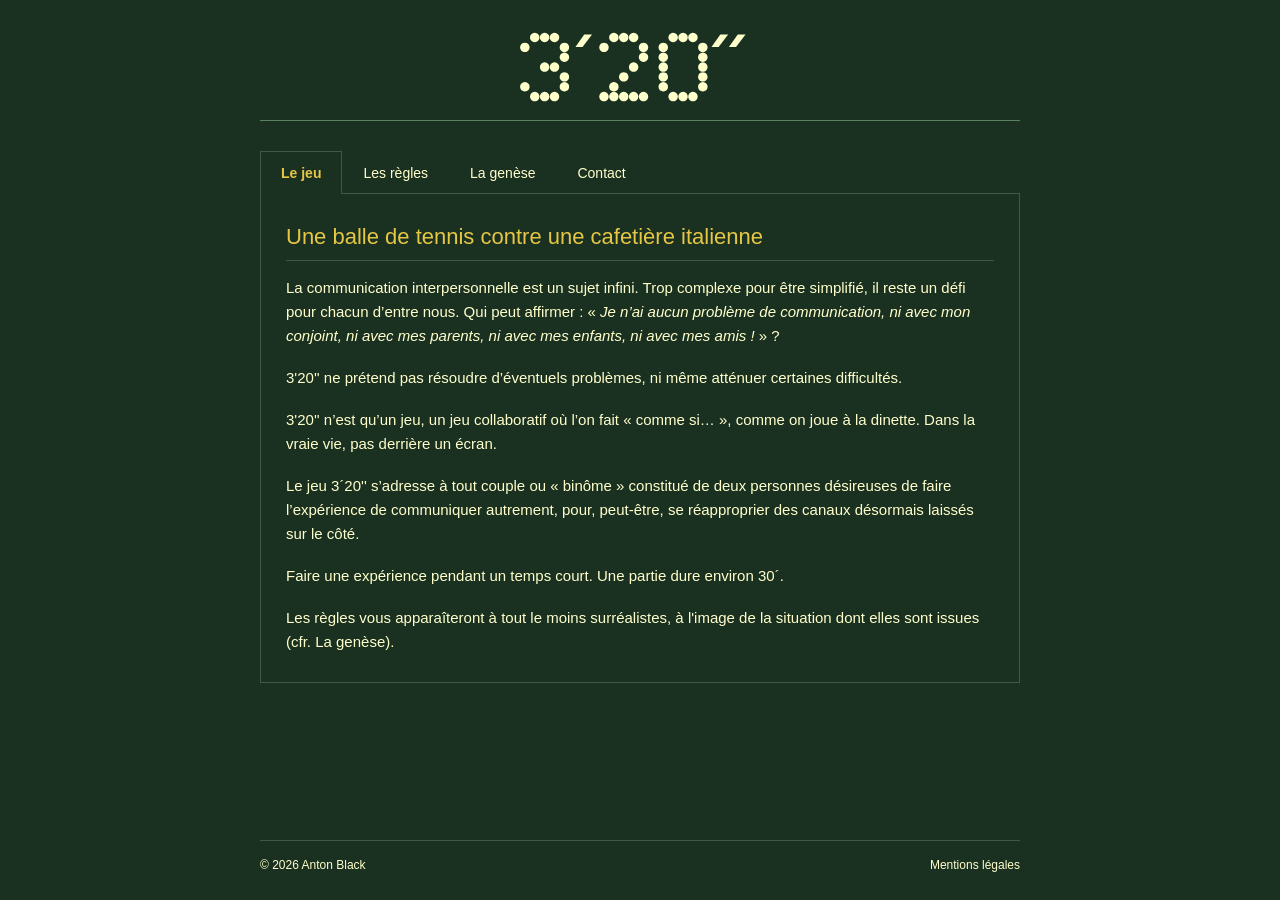
==== jeu.html @ 94078433 "Correct author's name from 'Aonton' to 'Anton'" ====
<!DOCTYPE html>
<html lang="fr">
<head>
    <meta charset="UTF-8">
    <meta name="viewport" content="width=device-width, initial-scale=1">
    <title>3´20´´ — Le jeu</title>
    <meta name="description" content="3´20´´ — les règles d'un jeu collaboratif pour jouer à communiquer à deux.">
    <link rel="stylesheet" href="style.css">
</head>
<body>

    <header class="site-header container">
        <h1 class="site-title"><a href="index.html" title="Retour à la page d'entrée"><img src="images/titre-jaune.svg" alt="3´20´´"></a></h1>
    </header>

    <main class="container">
        <div class="tabs">
            <!-- Boutons radio cachés qui pilotent les onglets -->
            <input type="radio" name="onglets" id="tab-jeu" checked>
            <input type="radio" name="onglets" id="tab-regles">
            <input type="radio" name="onglets" id="tab-genese">
            <input type="radio" name="onglets" id="tab-contact">

            <nav class="tabs-menu" aria-label="Sections">
                <label for="tab-jeu">Le jeu</label>
                <label for="tab-regles">Les règles</label>
                <label for="tab-genese">La genèse</label>
                <label for="tab-contact">Contact</label>
            </nav>

            <!-- ===== Onglet 1 : Le jeu ===== -->
            <section class="tab-panel" id="panel-jeu">
                <h2>Une balle de tennis contre une cafetière italienne</h2>
                <p>La communication interpersonnelle est un sujet infini. Trop complexe pour être simplifié, il reste un défi pour chacun d’entre nous. 
                    Qui peut affirmer&nbsp;: «<i>&nbsp;Je n’ai aucun problème de communication, ni avec mon conjoint, ni avec mes parents, ni avec mes enfants,
                    ni avec mes amis&nbsp;!&nbsp;</i>»&nbsp;?</p>
                <p>3'20'' ne prétend pas résoudre d’éventuels problèmes, ni même atténuer certaines difficultés. <P\>
                    <p>3'20'' n’est qu’un jeu, un jeu collaboratif où l’on fait «&nbsp;comme si…&nbsp;», comme on joue à la dinette. 
                        Dans la vraie vie, pas derrière un écran.</p>
                <p>Le jeu 3´20'' s’adresse à tout couple ou «&nbsp;binôme&nbsp;» constitué de deux personnes désireuses de faire l’expérience de communiquer 
                    autrement, pour, peut-être, se réapproprier des canaux désormais laissés sur le côté.</p>
                <p>Faire une expérience pendant un temps court. Une partie dure environ 30´.</p>
                <p>Les règles vous apparaîteront à tout le moins surréalistes, à l'image de la situation dont elles sont issues (cfr. La genèse).</p>
                
            </section>

            <!-- ===== Onglet 2 : Les règles ===== -->
            <section class="tab-panel" id="panel-regles">
                <h2>1 – Le matériel</h2>
                <ul>
                    <li>une balle de tennis</li>
                    <li>une petite bouteille isotherme</li>
                    <li>du café (ou de l'eau), dans la bouteille</li>
                    <li>deux gobelets</li>
                    <li>un minuteur (le téléphone par ex.)</li>
                </ul>

                <h2>2 – Les principes</h2>
                 <ul>
                <li>"Un regard en dit plus que milles mots." Ce principe prévaut dans tous les cas où la règle fait défaut, ou lorsque celle-ci impose le silence.</li>
                <li>3´20´´, c'est le temps qu'il faut, dans une petite cafetière italienne, pour que le café monte. 
                     Pendant ce temps, personne ne parle. Ensuite, un seul joueur peut prendre la parole, le temps d'un café&nbsp; : celui qui reçoit la balle.</li>
                 </ul>
                <h2>3 – Comment jouer</h2>
                <ol>
                    <li>Marchez en silence. Prenez le temps d'être ensemble, sans parler.</li>
                    <li>Quand vous êtes prêt, dites-le d'un regard. Attendez que l'autre le soit aussi.</li>
                    <li>Celui qui, d'habitude parle le plus, tend la balle à l'autre. Si vous ne vous connaissez pas&nbsp;: 
                        c'est celui qui est le plus à l'ouest qui donne la balle. Donner la balle signifie &nbsp;: "Je t'écoute."</li>
                    <li>Celui qui tient la balle prépare un café dans sa tête&nbsp;: dévisser la cafetière, verser l'eau, mettre le café, revisser, 			poser sur le feu. Quand c'est prêt, un regard, et on lance le minuteur.</li>
                    <li>3´20´´ de silence. On continue de marcher. Regards, gestes, sourires&nbsp;: tout est permis, sauf les mots.</li>
                    <li>Le minuteur sonne&nbsp;: arrêtez-vous, face à face. Celui qui a la balle à le droit à la parole, lui seul. 
                        Il sert d'abord un café à l'autre, puis à lui-même. Les joueurs restent en contact visuel. 
                        Tour à tour, celui qui détient la balle parle, ou pas, à deux ils boivent une gorgée. </li>
                    <li>Quand les gobelets sont vides le temps de parole est terminé. Le joueur qui détient la balle la tend à l'autre.</li>
                    <li>Il peut aussi ne rien dire. Vous buvez le café en silence. C'est très bien aussi.</li>
                    <li>Enchaînez plusieurs cafés. C'est là que l'échange commence vraiment.</li>
                </ol>

                <h2>4 – Pour arrêter</h2>
                <p>Celui qui détient la balle la range. Si une prochaine partie est envisagée, il la conserve. Le consensus s'obtient par le regard.  
                    Pas besoin d'expliquer. La partie s'arrête, la balade continue. La règle du silence est levée. 
                    Le cas échéant, la partie suivante reprendra là où celle-ci s'est arrêtée. </p>

                <p class="conclusion">Il n'y a ni gagnant ni perdant. 3´20´´ ne fera pas naître ce qui n'existe pas, mais permettra de voir clairement ce qui est là.</p>
            </section>

            <!-- ===== Onglet 3&nbsp;: La genèse ===== -->
            <section class="tab-panel" id="panel-genese">
                <p> </p>
                <p>Un jour, un jeune homme nommé Isidore. En société, il ne possède pas les codes.                  
                De temps en temps, il joue au tennis. Lorsqu'il est prêt à recevoir le service, à son adversaire, il lance : "Je t'écoute". </p>
                <p>   
                </p>
                <p>Tous les matins, il prend un café.
                </p>
                <p> Plus tard, une rencontre : Ophélie. D'abord un message, puis des échanges. Un coup de fil, un rendez-vous. 
                    Retour aux messages, beaucoup de messages. </p> 
                <p> Et le matin, toujours un café.    
                </p>    
                <p> Ensuite un deuxième rendez-vous. Après, trop de messages. Pas de rejet, beaucoup d'attente. Être patient. 
                    Toujours des messages. Mais plus d'échanges. Pas de règles. Il n'y en a jamais eu.</p>
                <p> 
                    Isidore a besoin de règles. Comme au tennis. 
                </p>
                <p> Et tous les matins, toujours un café. Avec une cafetière italienne. Ici aussi, il faut être patient.
                    Mais le café, lui, il arrive. Tous les jours après la même attente :  3'20''.
                </p>
                <p> Proposer des règles, voilà son idée. Mais lesquelles&nbsp;?&nbsp;: Isidore imagine un terrain. Mais pas de match, pas d'arbitre, pas de score. 
                    Une balade à deux, un silence partagé, une balle de tennis. On la tend, de la main à la main. 
                    Par ce geste on dit&nbsp;: "Je t'écoute." Ensuite on attend 3'20'' avant de parler.</p>
                <p> 
                Isidore le sait : ses règles ne serviront à rien. Alors, il décide d'en faire un jeu. Un jeu pour les autres. Pas tous les autres, sans doute. 
                    Mais surtout, il arrête d'attendre.
                </p>
                <p>Bien sûr, aucun grand chelem ne se gagne si l'on prend un café après chaque service. Mais justement, c'est un peu l'idée.</p>
                <p>Imaginez. Un chemin, deux personnes marchent sans rien dire. Un regard&nbsp;: on est prêt. L'un tend la balle à l'autre, 
                   et enclenche le minuteur. 3'20'' toujours en silence. Que les pas, les regards. 
                   Puis on s'arrête, on se sert un café, et celui qui tient la balle prend la parole. Ou pas. 
                   Le silence aussi se partage. On ne peut pas ne pas communiquer.</p>
                <p>Ce jeu ne fait pas naître ce qui n'existe pas. Il permet de voir, seulement, mais clairement, ce qui est là.</p>
                <p>Il a appelé le jeu : 3'20''. Le temps qu'il faut pour le café soit prêt.</p>
                <p>Pour qu'on le soit aussi.</p>
            </section>

            <!-- ===== Onglet 4 : Auteur et contact ===== -->
            <section class="tab-panel" id="panel-contact">
                <h2>L'auteur</h2>
                <p>Anton Black est un quidam un peu créatif. Suffisamment pour créer ce site. Et assez naïf pour croire qu'il pourra en amuser certains.</p>

                <h2>Contact</h2>
                <!-- Envoi via FormSubmit vers antonblack@outlook.fr (sans compte).
                     Au premier envoi, FormSubmit écrit à cette adresse pour faire confirmer le formulaire. -->
                <form class="contact-form" action="https://formsubmit.co/8ae5e5d3eb2d9520382e421dacf7f8b5" method="POST">
                    <input type="hidden" name="_subject" value="3´20´´ — nouveau message du site">
                    <input type="hidden" name="_template" value="table">
                    <input type="hidden" name="_next" value="https://ghabwm.github.io/3min20/jeu.html">
                    <label>Nom
                        <input type="text" name="nom" required>
                    </label>
                    <label>Adresse e-mail
                        <input type="email" name="email" required>
                    </label>
                    <label>Message
                        <textarea name="message" required></textarea>
                    </label>
                    <button type="submit" class="btn-sobre">Envoyer</button>
                </form>
            </section>
        </div>
    </main>

    <footer class="site-footer">
        <p>© 2026 Anton Black</p>
        <a href="mentions-legales.html">Mentions légales</a>
    </footer>

</body>
</html>
---- style.css ----
/* ==========================================================================
   3'20'' — Feuille de style
   Mot d'ordre : sobriété (angles droits, lignes fines, pas d'arrondis)
   ========================================================================== */

/* Variables globales */
:root {
    --bg-color: #1A3020;         /* Vert sapin foncé */
    --text-color: #FFFFCC;       /* Jaune pâle */
    --accent-color: #E6C645;     /* Jaune soutenu (survol / actif) */
    --border-color: #3D5A42;     /* Vert moyen (bordures) */
    --line-color: #5A8263;       /* Vert un peu plus clair (ligne sous le titre) */
    --input-bg: #243D2B;         /* Fond des champs */
    --home-bg: #DCEAF7;          /* Bleu pâle (entrée PC) */
    --home-text: #000000;
    --dark-green: #0F2416;       /* Vert très foncé (titre entrée smartphone) */
    --font-main: 'Aptos', 'Segoe UI', 'Helvetica Neue', Arial, sans-serif;
}

*, *::before, *::after { box-sizing: border-box; }

body {
    margin: 0;
    background-color: var(--bg-color);
    color: var(--text-color);
    font-family: var(--font-main);
    font-size: 15px;
    line-height: 1.6;
    min-height: 100vh;
    display: flex;
    flex-direction: column;
}

img { display: block; max-width: 100%; height: auto; }

a { color: var(--accent-color); }

.container {
    width: 100%;
    max-width: 800px;
    margin: 0 auto;
    padding: 0 20px;
}

main.container {
    flex: 1;                 /* pousse le pied de page vers le bas */
    padding-bottom: 40px;
}

/* ==========================================================================
   EN-TÊTE : titre 3'20'' (toutes les pages sauf l'entrée)
   ========================================================================== */
.site-header { padding-top: 30px; }

.site-title {
    margin: 0;
    padding-bottom: 15px;
    border-bottom: 1px solid var(--line-color);
    text-align: center;
    line-height: 0;
}

/* Titre « 3´20´´ » : image vectorielle (nette à toutes les tailles),
   lien vers la page d'entrée */
.site-title a { display: inline-block; }

.site-title img {
    height: 75px;            /* équivalent d'un corps 80 */
    width: auto;
}

/* ==========================================================================
   TYPOGRAPHIE
   ========================================================================== */
h2 {
    font-size: 22px;
    font-weight: normal;
    color: var(--accent-color);
    margin: 35px 0 15px;
    padding-bottom: 5px;
    border-bottom: 1px solid var(--border-color);
}

h3 {
    font-size: 17px;
    font-weight: normal;
    color: var(--accent-color);
    margin: 25px 0 10px;
}

p { margin: 0 0 18px; }

/* Respiration dans un chapitre (ligne vide dans le texte d'origine) */
p.suite { margin-top: 36px; }

/* Listes (matériel, étapes du jeu) */
ul, ol {
    margin: 0 0 18px;
    padding-left: 1.6em;
}

li { margin-bottom: 8px; }

li::marker { color: var(--accent-color); }

/* Phrase de conclusion, séparée par une fine ligne */
.conclusion {
    margin-top: 35px;
    padding-top: 20px;
    border-top: 1px solid var(--border-color);
    font-style: italic;
    text-align: center;
}

/* ==========================================================================
   ONGLETS (100 % CSS : boutons radio cachés + étiquettes)
   ========================================================================== */
.tabs { margin: 30px 0 0; }

/* Les boutons radio restent invisibles mais accessibles au clavier */
.tabs > input {
    position: absolute;
    opacity: 0;
    pointer-events: none;
}

.tabs-menu {
    display: flex;
    border-bottom: 1px solid var(--border-color);
}

.tabs-menu label {
    padding: 10px 20px;
    margin-bottom: -1px;
    border: 1px solid transparent;
    border-bottom: none;
    font-size: 14px;
    cursor: pointer;
    transition: color 0.2s ease;
}

.tabs-menu label:hover { color: var(--accent-color); }

/* Onglet actif */
#tab-jeu:checked     ~ .tabs-menu label[for="tab-jeu"],
#tab-regles:checked  ~ .tabs-menu label[for="tab-regles"],
#tab-genese:checked  ~ .tabs-menu label[for="tab-genese"],
#tab-contact:checked ~ .tabs-menu label[for="tab-contact"] {
    border-color: var(--border-color);
    background-color: var(--bg-color);
    color: var(--accent-color);
    font-weight: bold;
}

/* Contour visible quand on navigue au clavier */
#tab-jeu:focus-visible     ~ .tabs-menu label[for="tab-jeu"],
#tab-regles:focus-visible  ~ .tabs-menu label[for="tab-regles"],
#tab-genese:focus-visible  ~ .tabs-menu label[for="tab-genese"],
#tab-contact:focus-visible ~ .tabs-menu label[for="tab-contact"] {
    outline: 1px solid var(--accent-color);
    outline-offset: -4px;
}

/* Contenus des onglets */
.tab-panel {
    display: none;
    padding: 5px 25px 10px;
    border: 1px solid var(--border-color);
    border-top: none;
}

.tab-panel > h2:first-child { margin-top: 20px; }

#tab-jeu:checked     ~ #panel-jeu,
#tab-regles:checked  ~ #panel-regles,
#tab-genese:checked  ~ #panel-genese,
#tab-contact:checked ~ #panel-contact {
    display: block;
}

/* ==========================================================================
   FORMULAIRE DE CONTACT
   ========================================================================== */
.contact-form {
    display: flex;
    flex-direction: column;
    gap: 15px;
    max-width: 500px;
    margin: 20px 0;
}

.contact-form label {
    display: flex;
    flex-direction: column;
    gap: 5px;
    font-size: 13px;
}

.contact-form input,
.contact-form textarea {
    background-color: var(--input-bg);
    border: 1px solid var(--border-color);
    border-radius: 0;
    color: var(--text-color);
    padding: 10px;
    font-family: var(--font-main);
    font-size: 14px;
}

.contact-form textarea { min-height: 150px; resize: vertical; }

.contact-form input:focus,
.contact-form textarea:focus {
    outline: 1px solid var(--accent-color);
}

.btn-sobre {
    align-self: flex-start;
    background-color: transparent;
    color: var(--text-color);
    border: 1px solid var(--text-color);
    border-radius: 0;
    padding: 10px 24px;
    font-family: var(--font-main);
    font-size: 14px;
    cursor: pointer;
    transition: all 0.2s ease;
}

.btn-sobre:hover {
    background-color: var(--text-color);
    color: var(--bg-color);
}

/* ==========================================================================
   PIED DE PAGE (toutes les pages sauf l'entrée)
   ========================================================================== */
.site-footer {
    width: 100%;
    max-width: 800px;
    margin: 0 auto;
    padding: 15px 20px 25px;
    display: flex;
    justify-content: space-between;
    flex-wrap: wrap;
    gap: 10px;
    font-size: 12px;
}

.site-footer::before {
    /* fine ligne alignée sur la largeur du texte */
    content: "";
    flex-basis: 100%;
    border-top: 1px solid var(--border-color);
    margin-bottom: 5px;
}

.site-footer p { margin: 0; }

.site-footer a {
    color: var(--text-color);
    text-decoration: none;
}

.site-footer a:hover { color: var(--accent-color); }

/* ==========================================================================
   PAGE D'ENTRÉE (index.html)
   ========================================================================== */
body.home-page {
    background-color: var(--home-bg);
    color: var(--home-text);
    justify-content: center;
    align-items: center;
}

/* --- Version PC --- */
.home-desktop { padding: 30px 20px; }

.home-quote {
    margin: 0 0 8px;
    font-size: 20px;
    text-align: right;
}

.image-wrapper { position: relative; }

.main-image {
    width: auto;
    max-width: 100%;
    max-height: 80vh;        /* l'image tient dans l'écran */
}

/* Bouton d'entrée au centre de l'image
   (ajuster top/left si le centre visuel de l'image est décalé) */
.enter-button {
    position: absolute;
    top: 48.6%;              /* texte centré verticalement entre le bas du filet et la ligne de service 48 c'est trop haut, 49 c'est un poil trop bas */
    left: 50.8%;             /* la ligne blanche centrale du court passe entre le ´ et le 2 */
    width: 37.25%;           /* ≈ 2,5 x la taille d'origine : le texte occupe ~75 % de l'espace disponible */
    transform: translate(-50%, -50%);
}

.enter-button img { width: 100%; }

/* Fondu enchaîné automatique entre les deux teintes */
.enter-button .btn-img-2 {
    position: absolute;
    top: 0;
    left: 0;
    opacity: 0;
    animation: fondu 6s ease-in-out infinite;
}

@keyframes fondu {
    0%, 35%  { opacity: 0; }
    50%, 85% { opacity: 1; }
    100%     { opacity: 0; }
}

.enter-button:focus-visible { outline: 1px solid var(--home-text); }

.enter-hint {
    display: block;
    margin-top: 10px;
    text-align: center;
    font-size: 14px;
    letter-spacing: 1px;
    color: var(--home-text);
    text-decoration: none;
}

.enter-hint:hover { text-decoration: underline; }

/* --- Version smartphone (cachée sur PC) --- */
.home-mobile { display: none; }

/* ==========================================================================
   SMARTPHONE
   ========================================================================== */
@media (max-width: 768px) {
    /* Entrée : l'image remplit tout l'écran, le titre sert de bouton */
    .home-desktop { display: none; }

    /* v6.1 — Même référence de hauteur que .home-mobile (100dvh = hauteur
       réellement visible). Avant, le body (100vh, plus haut que l'écran quand
       la barre d'adresse est affichée) décalait l'image vers le bas. */
    body.home-page {
        min-height: 100vh;       /* repli pour les anciens navigateurs */
        min-height: 100dvh;
        overflow: hidden;        /* aucun défilement sur la page d'entrée */
    }

    /* L'image est toujours affichée en entier (les phrases en haut et en bas
       ne sont jamais coupées). Si l'écran n'a pas exactement ses proportions,
       une version floutée de la même image comble les bords. */
    .home-mobile {
        position: relative;
        display: flex;
        align-items: center;
        justify-content: center;
        width: 100%;
        height: 100vh;
        height: 100dvh;
        overflow: hidden;
    }

    .home-mobile::before {
        content: "";
        position: absolute;
        inset: -30px;
        background: url('images/entree-mobile.jpg') center / cover no-repeat;
        filter: blur(20px);
    }

    /* Cadre aux proportions exactes de l'image (580 x 1228) */
    .mobile-frame {
        position: relative;
        width: min(100vw, 100dvh * 580 / 1228);
        aspect-ratio: 580 / 1228;
        container-type: inline-size;

        /* v6.1 — Position de la balle, en % de l'image 580 x 1228 :
           centre horizontal, centre vertical, diamètre de la zone tactile.
           Le diamètre est volontairement plus grand que la balle. */
        --balle-x: 50.5%;
        --balle-y: 50%;
        --balle-d: 16%;

        /* Hauteur du filet (en % de la hauteur de l'image) :
           la phrase « Touchez la balle » est centrée sur cette ligne */
        --filet-y: 57%;
    }

    .mobile-frame img { width: 100%; height: 100%; }

    /* Bouton « 3´20´´ » : dans le ciel, posé juste au-dessus de l'horizon
       (positions en % de l'image 580 x 1228, selon la maquette) */
    .mobile-enter {
        position: absolute;
        top: 41.65%;
        left: 22.3%;
        width: 71.4%;
        display: block;
    }

    .mobile-enter img { width: 100%; }

    .mobile-enter:focus-visible { outline: 1px solid var(--dark-green); }

    /* v6.1 — Zone tactile qui englobe toute la balle */
    .mobile-ball {
        position: absolute;
        left: var(--balle-x);
        top: var(--balle-y);
        width: var(--balle-d);
        aspect-ratio: 1;
        transform: translate(-50%, -50%);
        display: block;
        text-decoration: none;
        -webkit-tap-highlight-color: transparent;
        /* Pour régler la position, décommenter la ligne suivante : */
        /* outline: 1px dashed red; */
    }

    /* v6.1 — Invitation « Touchez la balle », en blanc, centrée sur la
       hauteur du filet et alignée sur la balle. Elle apparaît en fondu
       presque tout de suite. Taille en cqi (% de la largeur de l'image) :
       le texte suit la taille de l'image. */
    .mobile-hint {
        position: absolute;
        left: var(--balle-x);
        top: var(--filet-y);
        transform: translate(-50%, -50%);
        white-space: nowrap;
        font-size: 5.1cqi; /* taille de "Touchez la balle ? */
        letter-spacing: 0.08em;
        color: #FFFFFF;
        text-decoration: none;
        -webkit-tap-highlight-color: transparent;
        opacity: 0;
        animation: apparition 2s ease-out 1s forwards;
    }

    @keyframes apparition {
        to { opacity: 1; }
    }
}

@media (max-width: 600px) {

    /* Densification : pas de cadre autour du contenu, marges réduites */
    .container { padding: 0 16px; }
    .site-header { padding-top: 18px; }
    .site-title { padding-bottom: 10px; }
    .site-title img { height: 48px; }

    .tabs { margin-top: 18px; }
    /* Onglets : même rendu que sur PC, sur une seule ligne */
    .tabs-menu label {
        flex: 1 1 auto;
        padding: 8px 4px;
        font-size: 13px;
        text-align: center;
        white-space: nowrap;
    }

    .tab-panel {
        padding: 4px 0 0;
        border: none;
    }

    .tab-panel > h2:first-child { margin-top: 18px; }
    h2 { font-size: 19px; margin: 26px 0 10px; }
    p, li { line-height: 1.5; }
    p { margin-bottom: 14px; }
    ul, ol { padding-left: 1.3em; }
    li { margin-bottom: 6px; }
    p.suite { margin-top: 26px; }
    .conclusion { margin-top: 26px; padding-top: 14px; }

    main.container { padding-bottom: 24px; }
    .site-footer { padding: 10px 16px 18px; }
}

/* Pas d'animation pour qui l'a désactivée dans son système */
@media (prefers-reduced-motion: reduce) {
    .enter-button .btn-img-2 { animation: none; }
    .mobile-hint { animation: none; opacity: 1; }
}
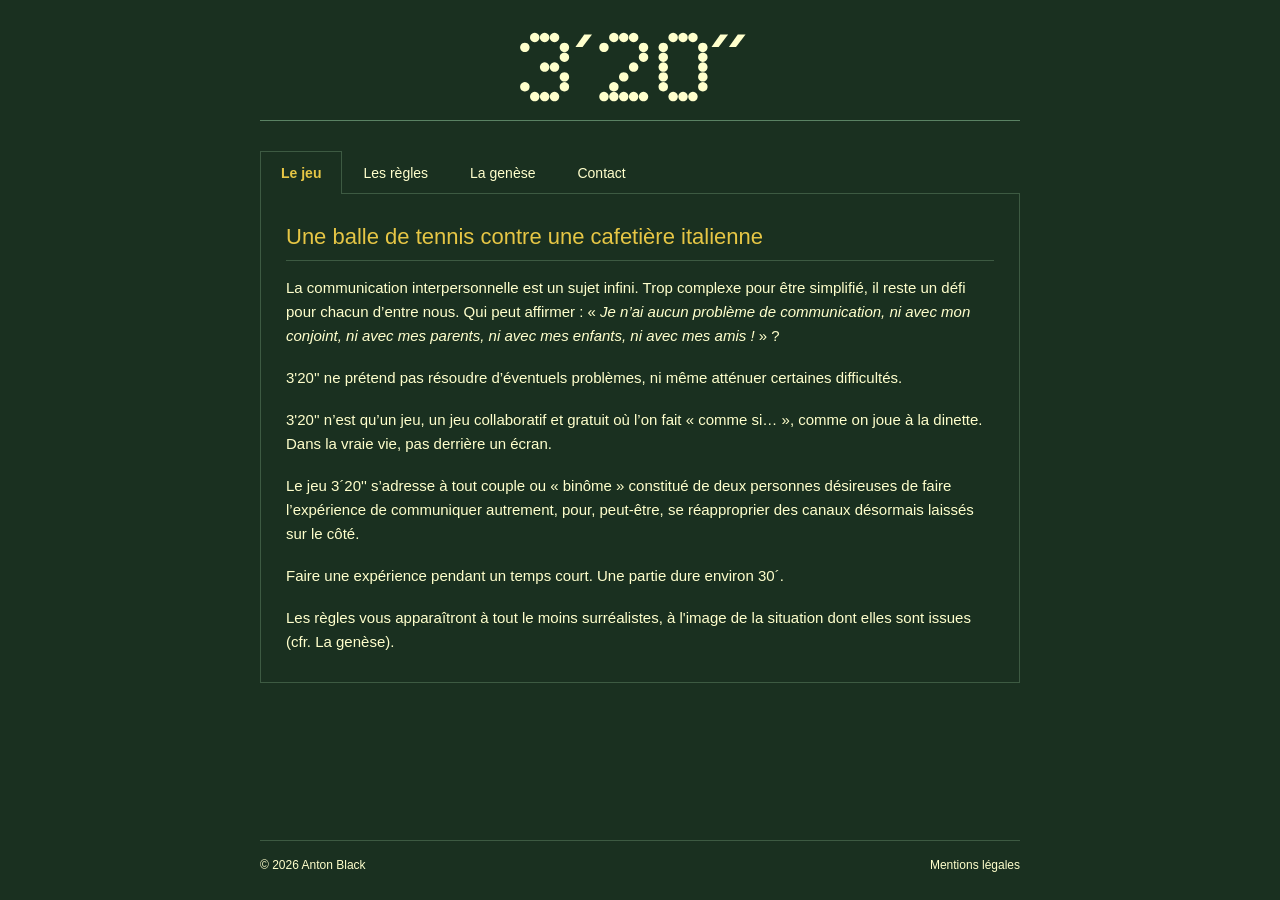
==== commit 5e18ba0f: "Add files via upload" ====
--- a/jeu.html
+++ b/jeu.html
@@ -3,8 +3,22 @@
 <head>
     <meta charset="UTF-8">
     <meta name="viewport" content="width=device-width, initial-scale=1">
-    <title>3´20´´ — Le jeu</title>
-    <meta name="description" content="3´20´´ — les règles d'un jeu collaboratif pour jouer à communiquer à deux.">
+    <title>Règles du jeu 3´20´´ — jouer à communiquer en couple</title>
+    <meta name="description" content="Les règles complètes de 3´20´´, jeu collaboratif gratuit pour couples : matériel, principes, déroulement d'une partie et genèse du jeu. Par Anton Black.">
+    <link rel="canonical" href="https://3min20.be/jeu.html">
+    <meta name="author" content="Anton Black">
+    <link rel="icon" href="images/favicon.svg" type="image/svg+xml">
+    <!-- Aperçu lors d'un partage (WhatsApp, Facebook, Messenger…) -->
+    <meta property="og:type" content="article">
+    <meta property="og:locale" content="fr_BE">
+    <meta property="og:site_name" content="3´20´´">
+    <meta property="og:title" content="Règles du jeu 3´20´´ — jouer à communiquer en couple">
+    <meta property="og:description" content="Matériel, principes et déroulement d'une partie de 3´20´´, le jeu gratuit qui fait communiquer autrement à deux.">
+    <meta property="og:url" content="https://3min20.be/jeu.html">
+    <meta property="og:image" content="https://3min20.be/images/partage.jpg">
+    <meta property="og:image:width" content="1200">
+    <meta property="og:image:height" content="630">
+    <meta name="twitter:card" content="summary_large_image">
     <link rel="stylesheet" href="style.css">
 </head>
 <body>
@@ -34,13 +48,13 @@
                 <p>La communication interpersonnelle est un sujet infini. Trop complexe pour être simplifié, il reste un défi pour chacun d’entre nous. 
                     Qui peut affirmer&nbsp;: «<i>&nbsp;Je n’ai aucun problème de communication, ni avec mon conjoint, ni avec mes parents, ni avec mes enfants,
                     ni avec mes amis&nbsp;!&nbsp;</i>»&nbsp;?</p>
-                <p>3'20'' ne prétend pas résoudre d’éventuels problèmes, ni même atténuer certaines difficultés. <P\>
-                    <p>3'20'' n’est qu’un jeu, un jeu collaboratif où l’on fait «&nbsp;comme si…&nbsp;», comme on joue à la dinette. 
+                <p>3'20'' ne prétend pas résoudre d’éventuels problèmes, ni même atténuer certaines difficultés. </p>
+                <p>3'20'' n’est qu’un jeu, un jeu collaboratif et gratuit où l’on fait «&nbsp;comme si…&nbsp;», comme on joue à la dinette. 
                         Dans la vraie vie, pas derrière un écran.</p>
                 <p>Le jeu 3´20'' s’adresse à tout couple ou «&nbsp;binôme&nbsp;» constitué de deux personnes désireuses de faire l’expérience de communiquer 
                     autrement, pour, peut-être, se réapproprier des canaux désormais laissés sur le côté.</p>
                 <p>Faire une expérience pendant un temps court. Une partie dure environ 30´.</p>
-                <p>Les règles vous apparaîteront à tout le moins surréalistes, à l'image de la situation dont elles sont issues (cfr. La genèse).</p>
+                <p>Les règles vous apparaîtront à tout le moins surréalistes, à l'image de la situation dont elles sont issues (cfr. La genèse).</p>
                 
             </section>
 
@@ -57,8 +71,8 @@
 
                 <h2>2 – Les principes</h2>
                  <ul>
-                <li>"Un regard en dit plus que milles mots." Ce principe prévaut dans tous les cas où la règle fait défaut, ou lorsque celle-ci impose le silence.</li>
-                <li>3´20´´, c'est le temps qu'il faut, dans une petite cafetière italienne, pour que le café monte. 
+                <li>"Un regard en dit plus que mille mots." Ce principe prévaut dans tous les cas où la règle fait défaut, ou lorsque celle-ci impose le silence.</li>
+                <li>3´20´´ (3 minutes 20 secondes), c'est le temps qu'il faut, dans une petite cafetière italienne, pour que le café monte. 
                      Pendant ce temps, personne ne parle. Ensuite, un seul joueur peut prendre la parole, le temps d'un café&nbsp; : celui qui reçoit la balle.</li>
                  </ul>
                 <h2>3 – Comment jouer</h2>
@@ -69,7 +83,7 @@
                         c'est celui qui est le plus à l'ouest qui donne la balle. Donner la balle signifie &nbsp;: "Je t'écoute."</li>
                     <li>Celui qui tient la balle prépare un café dans sa tête&nbsp;: dévisser la cafetière, verser l'eau, mettre le café, revisser, 			poser sur le feu. Quand c'est prêt, un regard, et on lance le minuteur.</li>
                     <li>3´20´´ de silence. On continue de marcher. Regards, gestes, sourires&nbsp;: tout est permis, sauf les mots.</li>
-                    <li>Le minuteur sonne&nbsp;: arrêtez-vous, face à face. Celui qui a la balle à le droit à la parole, lui seul. 
+                    <li>Le minuteur sonne&nbsp;: arrêtez-vous, face à face. Celui qui a la balle a le droit à la parole, lui seul. 
                         Il sert d'abord un café à l'autre, puis à lui-même. Les joueurs restent en contact visuel. 
                         Tour à tour, celui qui détient la balle parle, ou pas, à deux ils boivent une gorgée. </li>
                     <li>Quand les gobelets sont vides le temps de parole est terminé. Le joueur qui détient la balle la tend à l'autre.</li>
@@ -119,7 +133,7 @@
                    Puis on s'arrête, on se sert un café, et celui qui tient la balle prend la parole. Ou pas. 
                    Le silence aussi se partage. On ne peut pas ne pas communiquer.</p>
                 <p>Ce jeu ne fait pas naître ce qui n'existe pas. Il permet de voir, seulement, mais clairement, ce qui est là.</p>
-                <p>Il a appelé le jeu : 3'20''. Le temps qu'il faut pour le café soit prêt.</p>
+                <p>Il a appelé le jeu : 3'20''. Le temps qu'il faut pour que le café soit prêt.</p>
                 <p>Pour qu'on le soit aussi.</p>
             </section>
 
@@ -134,7 +148,7 @@
                 <form class="contact-form" action="https://formsubmit.co/8ae5e5d3eb2d9520382e421dacf7f8b5" method="POST">
                     <input type="hidden" name="_subject" value="3´20´´ — nouveau message du site">
                     <input type="hidden" name="_template" value="table">
-                    <input type="hidden" name="_next" value="https://ghabwm.github.io/3min20/jeu.html">
+                    <input type="hidden" name="_next" value="https://3min20.be/jeu.html">
                     <label>Nom
                         <input type="text" name="nom" required>
                     </label>
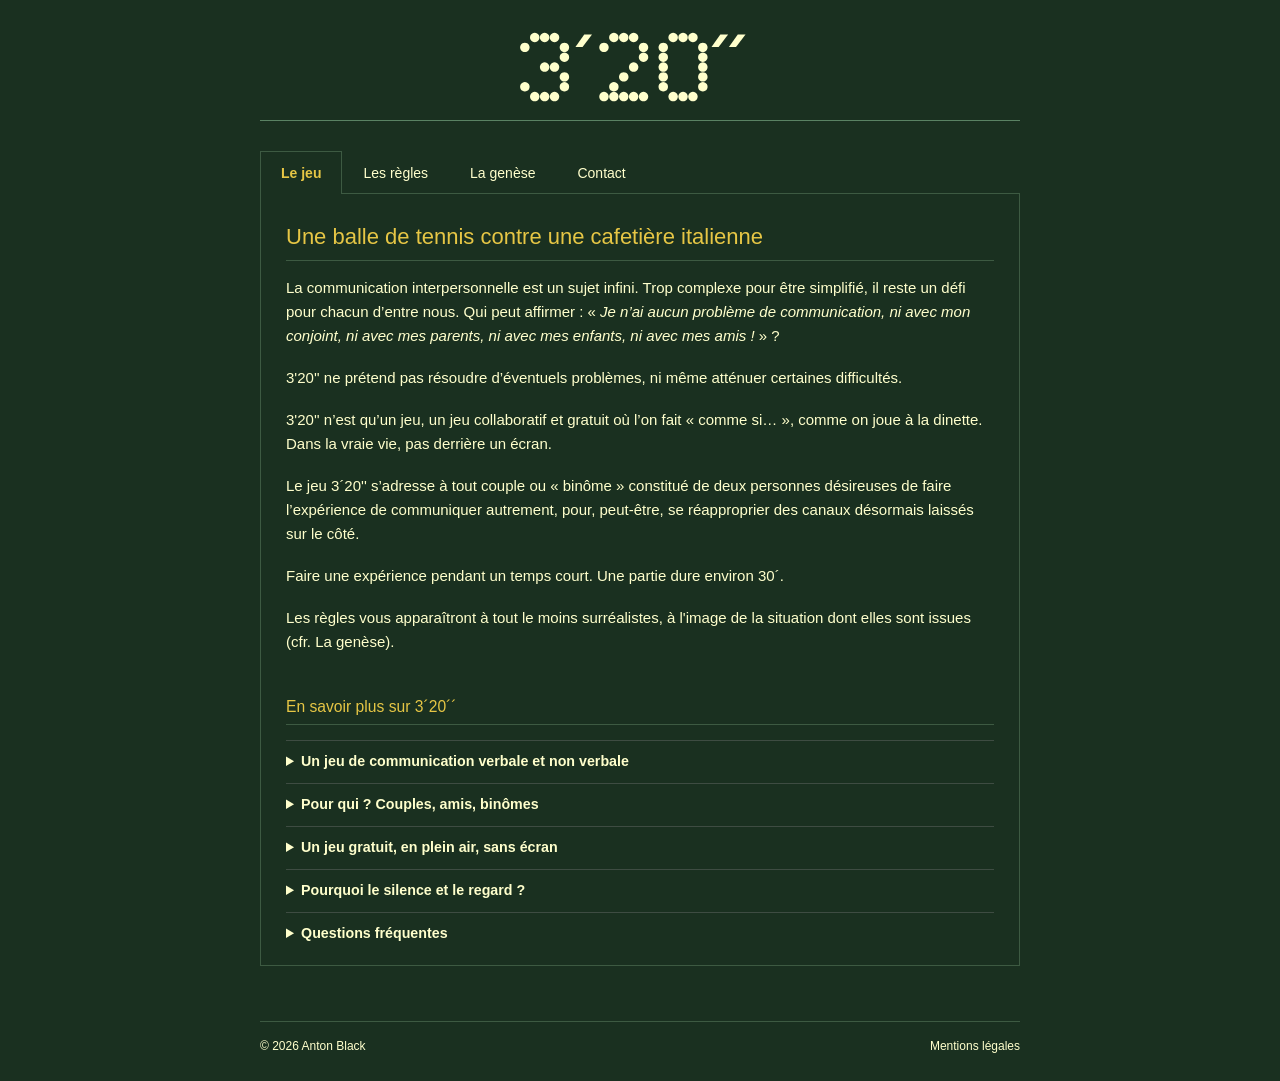
==== commit 5604d4e7: "Add files via upload" ====
--- a/jeu.html
+++ b/jeu.html
@@ -20,6 +20,52 @@
     <meta property="og:image:height" content="630">
     <meta name="twitter:card" content="summary_large_image">
     <link rel="stylesheet" href="style.css">
+    <!-- Bloc « En savoir plus » : discret mais lisible (peut être déplacé dans style.css) -->
+    <style>
+        .en-savoir-plus { margin-top: 2.5rem; font-size: 0.95em; }
+        .en-savoir-plus h2 { font-size: 1.1em; }
+        .en-savoir-plus details { border-top: 1px solid rgba(128,128,128,.35); }
+        .en-savoir-plus summary { cursor: pointer; font-weight: 600; padding: .6rem 0; }
+        .en-savoir-plus h3 { font-size: 1em; margin: 1rem 0 .3rem; }
+    </style>
+    <!-- Données structurées : aident Google à comprendre ce qu'est 3´20´´ -->
+    <script type="application/ld+json">
+    {
+      "@context": "https://schema.org",
+      "@graph": [
+        {
+          "@type": "Game",
+          "@id": "https://3min20.be/#jeu",
+          "name": "3´20´´",
+          "alternateName": ["3'20''", "3 minutes 20", "Trois minutes vingt", "3min20"],
+          "description": "Jeu collaboratif gratuit de communication verbale et non verbale, en plein air, pour couples ou binômes : une balade en silence, une balle de tennis, un café et 3 minutes 20 de silence partagé.",
+          "url": "https://3min20.be/jeu.html",
+          "image": "https://3min20.be/images/partage.jpg",
+          "author": { "@type": "Person", "name": "Anton Black" },
+          "numberOfPlayers": { "@type": "QuantitativeValue", "minValue": 2, "maxValue": 2 },
+          "timeRequired": "PT30M",
+          "isAccessibleForFree": true,
+          "inLanguage": "fr",
+          "keywords": "jeu collaboratif, jeu pour couple, communication non verbale, silence partagé, jeu gratuit, jeu en plein air, présence à l'autre"
+        },
+        {
+          "@type": "FAQPage",
+          "mainEntity": [
+            { "@type": "Question", "name": "Le jeu 3´20´´ est-il gratuit ?",
+              "acceptedAnswer": { "@type": "Answer", "text": "Oui. Les règles sont libres et gratuites, et le matériel se trouve dans toutes les maisons." } },
+            { "@type": "Question", "name": "Combien de temps dure une partie ?",
+              "acceptedAnswer": { "@type": "Answer", "text": "Environ 30 minutes. On peut enchaîner plusieurs cafés : c'est là que l'échange commence vraiment." } },
+            { "@type": "Question", "name": "A-t-on le droit de rire ou de faire des gestes pendant le silence ?",
+              "acceptedAnswer": { "@type": "Answer", "text": "Oui. Regards, gestes, sourires : tout est permis pendant les 3 minutes 20, sauf les mots." } },
+            { "@type": "Question", "name": "Qui commence ?",
+              "acceptedAnswer": { "@type": "Answer", "text": "Celui qui, d'habitude, parle le plus tend la balle à l'autre. Si vous ne vous connaissez pas, c'est celui qui est le plus à l'ouest qui donne la balle." } },
+            { "@type": "Question", "name": "Y a-t-il un gagnant ?",
+              "acceptedAnswer": { "@type": "Answer", "text": "Non. Il n'y a ni gagnant ni perdant : 3´20´´ est un jeu collaboratif." } }
+          ]
+        }
+      ]
+    }
+    </script>
 </head>
 <body>
 
@@ -55,7 +101,63 @@
                     autrement, pour, peut-être, se réapproprier des canaux désormais laissés sur le côté.</p>
                 <p>Faire une expérience pendant un temps court. Une partie dure environ 30´.</p>
                 <p>Les règles vous apparaîtront à tout le moins surréalistes, à l'image de la situation dont elles sont issues (cfr. La genèse).</p>
-                
+
+                <!-- ===== En savoir plus : sections dépliables (lues par Google, même fermées) ===== -->
+                <section class="en-savoir-plus" aria-labelledby="titre-esp">
+                    <h2 id="titre-esp">En savoir plus sur 3´20´´</h2>
+
+                    <details>
+                        <summary>Un jeu de communication verbale et non verbale</summary>
+                        <p>3´20´´ (trois minutes vingt) est un jeu collaboratif de communication verbale et non verbale.
+                            Deux personnes marchent ensemble, en silence. L'une tend une balle de tennis à l'autre&nbsp;: ce geste veut dire
+                            «&nbsp;Je t'écoute&nbsp;». Commencent alors 3 minutes 20 de silence partagé, le temps qu'il faut pour que le café
+                            monte dans une cafetière italienne. Puis on s'arrête, face à face, on se sert un café, et celui qui tient la balle
+                            peut prendre la parole. Ou pas.</p>
+                        <p>Entre les deux, tout passe par les regards, les gestes, les sourires, les pas&nbsp;: l'échange de regards
+                            et la présence à l'autre remplacent les mots. Un regard en dit plus que mille mots.</p>
+                    </details>
+
+                    <details>
+                        <summary>Pour qui&nbsp;? Couples, amis, binômes</summary>
+                        <p>Le jeu se joue à deux. En couple, c'est une façon de se retrouver, de s'écouter vraiment et de communiquer
+                            autrement, loin des messages et des écrans. Entre amis, entre parent et enfant devenu grand, entre deux
+                            personnes qui se connaissent peu, c'est une balade différente, où le silence compte autant que la parole.</p>
+                        <p>Pas besoin de bien se connaître&nbsp;: les règles prévoient même qui commence quand on vient de se rencontrer.</p>
+                    </details>
+
+                    <details>
+                        <summary>Un jeu gratuit, en plein air, sans écran</summary>
+                        <p>3´20´´ est entièrement gratuit. Pas d'inscription, pas d'application, pas de matériel à acheter&nbsp;:
+                            une balle de tennis, une petite bouteille isotherme de café (ou d'eau), deux gobelets et un minuteur suffisent.</p>
+                        <p>On joue dehors, en marchant&nbsp;: un chemin, un parc, une forêt, une plage, une rue calme. Une partie
+                            dure environ trente minutes. C'est une idée de balade à deux, d'activité de couple originale ou de
+                            moment de déconnexion, dans la vraie vie.</p>
+                    </details>
+
+                    <details>
+                        <summary>Pourquoi le silence et le regard&nbsp;?</summary>
+                        <p>On ne peut pas ne pas communiquer. Même sans un mot, le corps parle&nbsp;: la démarche, le visage, les yeux.
+                            En imposant 3 minutes 20 de silence, le jeu oblige à observer l'autre et à se laisser regarder.
+                            Quand la parole revient, elle est rare, réservée à celui qui tient la balle, et elle n'en a que plus de poids.</p>
+                        <p>3´20´´ ne fera pas naître ce qui n'existe pas, mais permettra de voir clairement ce qui est là.</p>
+                    </details>
+
+                    <details>
+                        <summary>Questions fréquentes</summary>
+                        <h3>Le jeu 3´20´´ est-il gratuit&nbsp;?</h3>
+                        <p>Oui. Les règles sont libres et gratuites, et le matériel se trouve dans toutes les maisons.</p>
+                        <h3>Combien de temps dure une partie&nbsp;?</h3>
+                        <p>Environ 30 minutes. On peut enchaîner plusieurs cafés&nbsp;: c'est là que l'échange commence vraiment.</p>
+                        <h3>A-t-on le droit de rire ou de faire des gestes pendant le silence&nbsp;?</h3>
+                        <p>Oui. Regards, gestes, sourires&nbsp;: tout est permis pendant les 3 minutes 20, sauf les mots.</p>
+                        <h3>Qui commence&nbsp;?</h3>
+                        <p>Celui qui, d'habitude, parle le plus tend la balle à l'autre. Si vous ne vous connaissez pas,
+                            c'est celui qui est le plus à l'ouest qui donne la balle.</p>
+                        <h3>Y a-t-il un gagnant&nbsp;?</h3>
+                        <p>Non. Il n'y a ni gagnant ni perdant&nbsp;: 3´20´´ est un jeu collaboratif.</p>
+                    </details>
+                </section>
+
             </section>
 
             <!-- ===== Onglet 2 : Les règles ===== -->
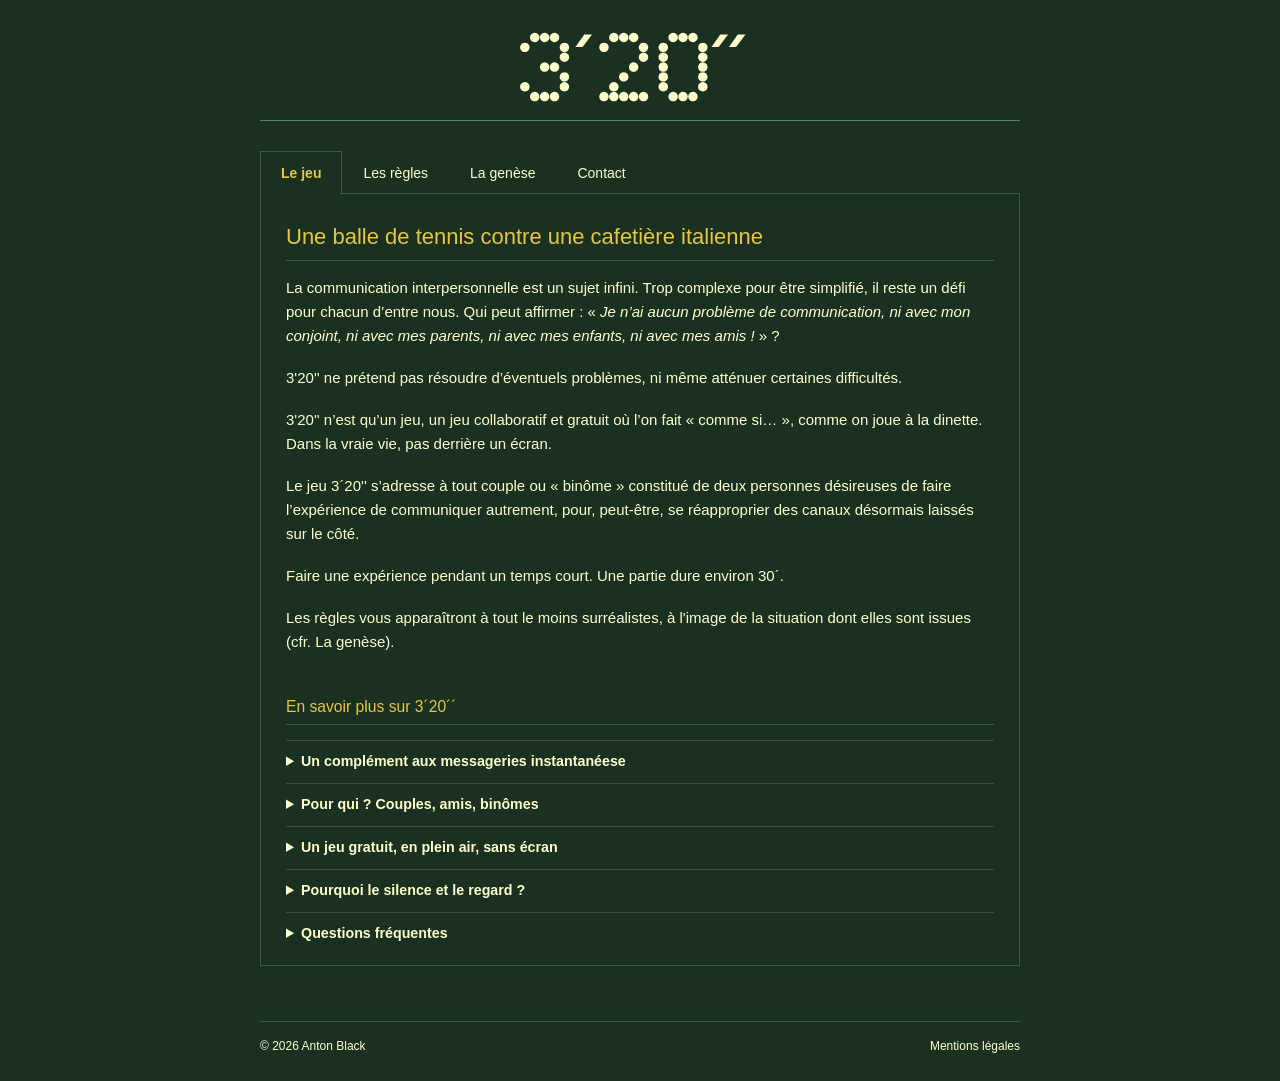
==== commit 60ef4514: "Add files via upload" ====
--- a/jeu.html
+++ b/jeu.html
@@ -7,7 +7,7 @@
     <meta name="description" content="Les règles complètes de 3´20´´, jeu collaboratif gratuit pour couples : matériel, principes, déroulement d'une partie et genèse du jeu. Par Anton Black.">
     <link rel="canonical" href="https://3min20.be/jeu.html">
     <meta name="author" content="Anton Black">
-    <link rel="icon" href="images/favicon.svg" type="image/svg+xml">
+    <link rel="icon" href="images/favicon.png" type="image/svg+xml">
     <!-- Aperçu lors d'un partage (WhatsApp, Facebook, Messenger…) -->
     <meta property="og:type" content="article">
     <meta property="og:locale" content="fr_BE">
@@ -38,7 +38,8 @@
           "@id": "https://3min20.be/#jeu",
           "name": "3´20´´",
           "alternateName": ["3'20''", "3 minutes 20", "Trois minutes vingt", "3min20"],
-          "description": "Jeu collaboratif gratuit de communication verbale et non verbale, en plein air, pour couples ou binômes : une balade en silence, une balle de tennis, un café et 3 minutes 20 de silence partagé.",
+          "description": "Jeu collaboratif gratuit, de communication verbale et non verbale, en plein air, pour couples ou binômes : 
+          une balade en silence, une balle de tennis, un café et 3 minutes 20 de silence partagé.",
           "url": "https://3min20.be/jeu.html",
           "image": "https://3min20.be/images/partage.jpg",
           "author": { "@type": "Person", "name": "Anton Black" },
@@ -46,19 +47,24 @@
           "timeRequired": "PT30M",
           "isAccessibleForFree": true,
           "inLanguage": "fr",
-          "keywords": "jeu collaboratif, jeu pour couple, communication non verbale, silence partagé, jeu gratuit, jeu en plein air, présence à l'autre"
+          "keywords": "jeu collaboratif, jeu pour couple, communication non verbale, jeu gratuit, jeu en plein air, présence à l'autre, écoute active"
         },
         {
           "@type": "FAQPage",
           "mainEntity": [
-            { "@type": "Question", "name": "Le jeu 3´20´´ est-il gratuit ?",
-              "acceptedAnswer": { "@type": "Answer", "text": "Oui. Les règles sont libres et gratuites, et le matériel se trouve dans toutes les maisons." } },
+           <!--
+          { "@type": "Question", "name": "Le jeu 3´20´´ est-il gratuit ?",
+              "acceptedAnswer": { "@type": "Answer", "text": "Oui. Les règles sont libres et gratuites, 
+              et le matériel nécessaire est d'usage courant. 
+              La balle de tennis peut être remplacée par n'importe quel objet symbolisant un échange." } },--> 
             { "@type": "Question", "name": "Combien de temps dure une partie ?",
-              "acceptedAnswer": { "@type": "Answer", "text": "Environ 30 minutes. On peut enchaîner plusieurs cafés : c'est là que l'échange commence vraiment." } },
+              "acceptedAnswer": { "@type": "Answer", "text": "Environ 30 minutes." } },
             { "@type": "Question", "name": "A-t-on le droit de rire ou de faire des gestes pendant le silence ?",
-              "acceptedAnswer": { "@type": "Answer", "text": "Oui. Regards, gestes, sourires : tout est permis pendant les 3 minutes 20, sauf les mots." } },
+              "acceptedAnswer": { "@type": "Answer", "text": "Oui. Regards, gestes, sourires : au niveau viuel, tout est permis
+              au niveau sonore, on ne peut entendre que les bruit des pas et de la nature." } },
             { "@type": "Question", "name": "Qui commence ?",
-              "acceptedAnswer": { "@type": "Answer", "text": "Celui qui, d'habitude, parle le plus tend la balle à l'autre. Si vous ne vous connaissez pas, c'est celui qui est le plus à l'ouest qui donne la balle." } },
+              "acceptedAnswer": { "@type": "Answer", "text": "Celui qui, d'habitude, parle le plus tend la balle à l'autre. 
+              Si vous ne vous connaissez pas, c'est celui qui est le plus à l'ouest qui donne la balle. Au sens llittéral." } },
             { "@type": "Question", "name": "Y a-t-il un gagnant ?",
               "acceptedAnswer": { "@type": "Answer", "text": "Non. Il n'y a ni gagnant ni perdant : 3´20´´ est un jeu collaboratif." } }
           ]
@@ -88,7 +94,7 @@
                 <label for="tab-contact">Contact</label>
             </nav>
 
-            <!-- ===== Onglet 1 : Le jeu ===== -->
+            <!-- ===== Onglet 1 : Le jeu ====================================================================================== -->
             <section class="tab-panel" id="panel-jeu">
                 <h2>Une balle de tennis contre une cafetière italienne</h2>
                 <p>La communication interpersonnelle est un sujet infini. Trop complexe pour être simplifié, il reste un défi pour chacun d’entre nous. 
@@ -102,19 +108,20 @@
                 <p>Faire une expérience pendant un temps court. Une partie dure environ 30´.</p>
                 <p>Les règles vous apparaîtront à tout le moins surréalistes, à l'image de la situation dont elles sont issues (cfr. La genèse).</p>
 
-                <!-- ===== En savoir plus : sections dépliables (lues par Google, même fermées) ===== -->
+                <!-- ===== En savoir plus : sections dépliables (lues par Google, même fermées) ========================================= -->
+                <!-- ===== En savoir plus : sections dépliables (lues par Google, même fermées) ========================================= -->
                 <section class="en-savoir-plus" aria-labelledby="titre-esp">
                     <h2 id="titre-esp">En savoir plus sur 3´20´´</h2>
 
                     <details>
-                        <summary>Un jeu de communication verbale et non verbale</summary>
-                        <p>3´20´´ (trois minutes vingt) est un jeu collaboratif de communication verbale et non verbale.
-                            Deux personnes marchent ensemble, en silence. L'une tend une balle de tennis à l'autre&nbsp;: ce geste veut dire
-                            «&nbsp;Je t'écoute&nbsp;». Commencent alors 3 minutes 20 de silence partagé, le temps qu'il faut pour que le café
-                            monte dans une cafetière italienne. Puis on s'arrête, face à face, on se sert un café, et celui qui tient la balle
-                            peut prendre la parole. Ou pas.</p>
-                        <p>Entre les deux, tout passe par les regards, les gestes, les sourires, les pas&nbsp;: l'échange de regards
-                            et la présence à l'autre remplacent les mots. Un regard en dit plus que mille mots.</p>
+                        <summary>Un complément aux messageries instantanéese</summary>
+                        <!-- LE NON VERBAL -->
+                        <p>Les messageries instantanées n'ont d'instantané que l'envoi : rien ne garantit une réponse, 
+                            ni même qu'elle arrivera un jour. Malgré les emojis et toutes les conventions d'écriture, le langage non verbal y fait cruellement défaut. 
+                            La distance et l'écran le rendent impossible
+                            </p>
+                        <p>3´20´´ se propose donc comme un complément, sans prescription médicale, a priori sans effets 
+                            secondaires ni contre-indications. À consommer sans modération, à l'âge qui vous conviendra. </p>
                     </details>
 
                     <details>
@@ -128,39 +135,50 @@
                     <details>
                         <summary>Un jeu gratuit, en plein air, sans écran</summary>
                         <p>3´20´´ est entièrement gratuit. Pas d'inscription, pas d'application, pas de matériel à acheter&nbsp;:
-                            une balle de tennis, une petite bouteille isotherme de café (ou d'eau), deux gobelets et un minuteur suffisent.</p>
-                        <p>On joue dehors, en marchant&nbsp;: un chemin, un parc, une forêt, une plage, une rue calme. Une partie
-                            dure environ trente minutes. C'est une idée de balade à deux, d'activité de couple originale ou de
+                            une balle de tennis (ou tout autre objet symbolisant un échange), une petite bouteille isotherme de café (ou d'eau), deux gobelets et un minuteur.</p>
+                        <p>On joue dehors, en marchant&nbsp;: un chemin, un parc, une forêt, une plage, une rue calme. C'est une idée de balade à deux, d'activité de couple originale ou de
                             moment de déconnexion, dans la vraie vie.</p>
                     </details>
 
                     <details>
                         <summary>Pourquoi le silence et le regard&nbsp;?</summary>
-                        <p>On ne peut pas ne pas communiquer. Même sans un mot, le corps parle&nbsp;: la démarche, le visage, les yeux.
-                            En imposant 3 minutes 20 de silence, le jeu oblige à observer l'autre et à se laisser regarder.
-                            Quand la parole revient, elle est rare, réservée à celui qui tient la balle, et elle n'en a que plus de poids.</p>
-                        <p>3´20´´ ne fera pas naître ce qui n'existe pas, mais permettra de voir clairement ce qui est là.</p>
+                        <p>Sans un mot, le corps parle&nbsp;: la démarche, le visage, les yeux.
+                            En imposant 3 minutes 20 de silence, le jeu oblige à être attentif à l'autre dans tout ce qu'il dégage, 
+                            et à accepter de faire l'objet de l'attention de l'autre de la même façon.
+                            Quand la parole revient, elle est rare, réservée à un joueur à la fois, et elle n'en a que plus de poids.</p>            
                     </details>
 
                     <details>
                         <summary>Questions fréquentes</summary>
-                        <h3>Le jeu 3´20´´ est-il gratuit&nbsp;?</h3>
-                        <p>Oui. Les règles sont libres et gratuites, et le matériel se trouve dans toutes les maisons.</p>
-                        <h3>Combien de temps dure une partie&nbsp;?</h3>
-                        <p>Environ 30 minutes. On peut enchaîner plusieurs cafés&nbsp;: c'est là que l'échange commence vraiment.</p>
+                        
+                        <!-- <h3>Le jeu 3´20´´ est-il gratuit&nbsp;?</h3>
+                        <p>Oui. Les règles sont libres et gratuites, et le matériel nécessaire est d'usage courant. 
+                            La balle de tennis peut-être remplacée par n'importe quel objet symbolisant l'échange.</p>
+                        -->
+                            <h3>Combien de temps dure une partie&nbsp;?</h3>
+                        <p>Environ 30 minutes.</p>
+                        
                         <h3>A-t-on le droit de rire ou de faire des gestes pendant le silence&nbsp;?</h3>
-                        <p>Oui. Regards, gestes, sourires&nbsp;: tout est permis pendant les 3 minutes 20, sauf les mots.</p>
-                        <h3>Qui commence&nbsp;?</h3>
+                        <p>Oui. Regards, gestes, sourires&nbsp;: au niveau visuel, 
+                            tout est permis pendant les 3 minutes 20, au niveau sonore, 
+                            seuls le bruit des pas et les bruits de la nature sont acceptés.</p>
+                        
+                            <h3>Qui commence&nbsp;?</h3>
                         <p>Celui qui, d'habitude, parle le plus tend la balle à l'autre. Si vous ne vous connaissez pas,
-                            c'est celui qui est le plus à l'ouest qui donne la balle.</p>
-                        <h3>Y a-t-il un gagnant&nbsp;?</h3>
+                            c'est celui qui est le plus à l'ouest qui donne la balle. Au sens littéral du terme.</p>
+                        
+                            <h3>Y a-t-il un gagnant&nbsp;?</h3>
                         <p>Non. Il n'y a ni gagnant ni perdant&nbsp;: 3´20´´ est un jeu collaboratif.</p>
                     </details>
                 </section>
-
-            </section>
-
+                <!-- ===== En savoir plus : FIN FIN FIN sections dépliables (lues par Google, même fermées) ========================================= -->
+            </section>
+
+
+
+            <!-- ============================= Onglet 2 : Les règles ================================================ -->
             <!-- ===== Onglet 2 : Les règles ===== -->
+            <!-- ============================= Onglet 2 : Les règles ================================================ -->
             <section class="tab-panel" id="panel-regles">
                 <h2>1 – Le matériel</h2>
                 <ul>
@@ -199,6 +217,8 @@
                     Le cas échéant, la partie suivante reprendra là où celle-ci s'est arrêtée. </p>
 
                 <p class="conclusion">Il n'y a ni gagnant ni perdant. 3´20´´ ne fera pas naître ce qui n'existe pas, mais permettra de voir clairement ce qui est là.</p>
+
+                <p><a href="regles-3-20.pdf" download>Télécharger les règles de 3´20´´ à imprimer (PDF, 1 page)</a></p>
             </section>
 
             <!-- ===== Onglet 3&nbsp;: La genèse ===== -->
